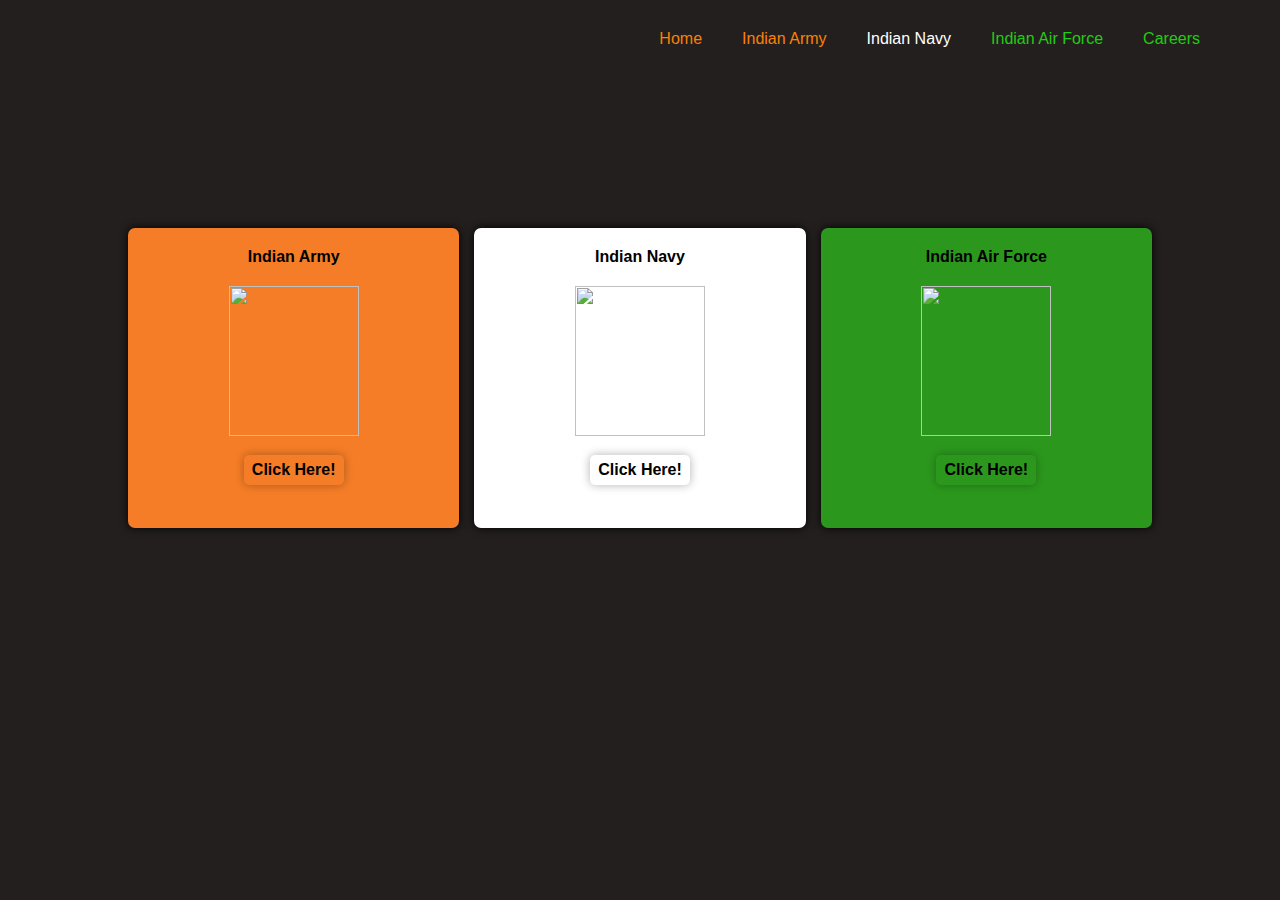
==== careers.html @ b2afea9c "initial commit" ====
<!DOCTYPE html>
<html lang="en">
<head>
    <meta charset="UTF-8">
    <meta http-equiv="X-UA-Compatible" content="IE=edge">
    <meta name="viewport" content="width=device-width, initial-scale=1.0">
    <title>Document</title>
    <link rel="stylesheet" href="../style.css">
</head>
<body id="career" >
   <nav>
        <ul class="nav" >
         <li><a href="./index.html" class="items1">Home</a></li>
         <li><a href="./indianArmy.html" class="items2">Indian Army</a></li>
         <li><a href="./indianNavy.html" class="items3">Indian Navy</a></li>
         <li><a href="./indianAir.html" class="items4">Indian Air Force</a></li>
         <li><a href="./careers.html" class="items5">Careers</a></li>
       </ul>
</nav>
    <div class="grids">
          <div class="arm armies1">
              <h5>Indian Army</h5>
              <img src="https://upload.wikimedia.org/wikipedia/commons/thumb/9/99/ADGPI_Indian_Army.svg/1280px-ADGPI_Indian_Army.svg.png" alt="">
              <div><a href="https://joinindianarmy.nic.in/Authentication.aspx">Click Here!</a></div>
          </div>
          <div class="arm armies2">
              <h5>Indian Navy</h5>
              <img src="https://upload.wikimedia.org/wikipedia/commons/thumb/9/96/Indian_Navy_Insignia.svg/225px-Indian_Navy_Insignia.svg.png" alt="">
              <div><a href="https://www.joinindiannavy.gov.in/">Click Here!</a></div>
          </div>
          <div class="arm armies3">
              <h5>Indian Air Force</h5>
              <img src="https://upload.wikimedia.org/wikipedia/commons/thumb/1/17/Badge_of_the_Indian_Air_Force.svg/330px-Badge_of_the_Indian_Air_Force.svg.png" alt="">
              <div><a href="https://indianairforce.nic.in/">Click Here!</a></div>
          </div>
    </div>
</body>
</html>
---- style.css ----
*{
    margin:0;
    padding:0;
    box-sizing: border-box;
   
    
}

/* -------home Section --------- */

#home{
    background: url("./images/indian-flag-2644512.png");
    background-size: cover;
}

.home{
    height:95vh;
    width:100%; 
}

.nav{
    display:flex;
    list-style: none;
    justify-content:flex-end;
    margin:30px 60px;

}

li>a{
    text-decoration: none;
    font-family: 'Poppins', sans-serif;
    margin:20px;
}

.items1{
    color:#fc8004;
}
.items2{
    color:#fc8004;
}
.items3{
    color:white;
}
.items4{
    color:#21cc12;
}
.items5{
    color:#21cc12;
}

/* --------Indian Army section----------- */

.heading{
    display:grid;
    grid-template-rows: 2;
    width:40%;
    margin:auto;
    margin-top:45vh;
    font-family: 'Poppins', sans-serif;
}
.heading>p{
    color:white;
    align-self: center;
}

#indianArmy{
    background: -webkit-linear-gradient(360deg, #fc8004,#ffffff,#f1a35b);/* Chrome 10-25, Safari 5.1-6 */         
    background: linear-gradient(360deg, #3b2f23,#ffffff,#3f3429);/* W3C, IE 10+/ Edge, Firefox 16+, Chrome 26+, Opera 12+, Safari 7+ */   
                                                                                                                                                                       
}

.army{
    height:500vh;
    width:100%;
    display:flex;
    flex-direction: column;
    margin-top:50px;
}

.flex{
    display:flex;
}

.content{
    width:70%;
    text-align:center;
    margin:auto;
    margin-top:10px;
    margin-bottom:30px;
    color:white;
    text-shadow: 0 0 10px rgba(248, 20, 4, 0.815);
}

.headingArm{
    text-align:center; 
    color:rgb(255, 102, 0);
    font-family: 'Poppins', sans-serif;
    letter-spacing: 2px;
    
}

.row{
    margin: 10px 25% 10px 25%;      
    text-align: center;
    color:#50885a;

  }
  .des{
      display: flex;
      flex-direction: column;
      margin:25px;
      width: 50%;
  }
  .des>h3{
    font-family: 'Poppins', sans-serif;
    letter-spacing: 1px;
    margin:10px;
  }
  .des>p{
    font-family: 'Poppins', sans-serif;
    text-shadow: 0 0 2px #080808;
    color:#fad611;
  }
  .first{
    height:200px;
    width:100px;
    margin-right: 30px;
    float: left; /*used to wrap text around an image*/
  }
  .second{
    height:200px;
    width:100px;
    margin-right: 130px;
    float: right;
  }

  .chf{
    height:250px;
    width:200px;
    margin-right: 80px;
    margin-top: 20px;
    float: left;
    box-shadow: 0 0 10px rgba(0, 0, 0, 0.4);
    border-radius:6px;
  }

  .container {
    
    margin: 0 auto;
    max-width: 1200px;
    padding: 0 1rem;
  }
  
  .responsive-image {  
    max-width: 100%;
  }
  .cell img {
    display: block;
    border-radius: 5px;
    box-shadow:0 0 10px rgba(0,0,0,.5);
  }
  @media screen and (min-width: 600px){
    .grid {
      display: flex;
      flex-wrap: wrap;
      flex-direction: row;
    }
    .cell {
      width:50%;
    }
  }
  @media screen and (min-width: 1000px){
    .cell {
      width:calc (100%/3);
    }
  }
  .cell {
    margin: 1rem;
  }
  
  @media screen and (min-width: 600px){
    .cell {
      width: calc(50% - 2rem);
    }
  }
  @media screen and (min-width: 1000px){
    .cell{
      width: calc(33.3333% - 2rem);
    }
  }

  /* --------Indian Navy Section------ */

  
#indianNavy{
  background: -webkit-linear-gradient(360deg, #4fa4b3,#ffffff,#4fa4b3);/* Chrome 10-25, Safari 5.1-6 */         
  background: linear-gradient(360deg,  #96dbe7,#ffffff,#96dbe7);/* W3C, IE 10+/ Edge, Firefox 16+, Chrome 26+, Opera 12+, Safari 7+ */   
                                                                                                                                                                     
}
.headingNav{
  text-align:center; 
  color:rgb(0, 162, 184);
  font-family: 'Poppins', sans-serif;
  letter-spacing: 2px;
  text-shadow: 0 0 10px rgba(255,255, 255,1);

}

.navy{
  
    height:500vh;
    width:100%;
    display:flex;
    flex-direction: column;
    margin-top:50px;

}

.desn{
  display: flex;
  flex-direction: column;
  margin:25px;
  width: 50%;
}
.desn>h3{
font-family: 'Poppins', sans-serif;
letter-spacing: 1px;
margin:10px;
color:#f2cd0c;
text-shadow: 0 0 2px rgba(0, 0, 0, 0.5);
}
.desn>p{
font-family: 'Poppins', sans-serif;
text-shadow: 0 0 2px rgb(0,0,0,0.4);
color:black;

}

/* ---------Indian Air Section-------- */

#indianAir{
  background: -webkit-linear-gradient(360deg, #535d5f,#ffffff,#4fa4b3);/* Chrome 10-25, Safari 5.1-6 */         
  background: linear-gradient(360deg,  #6e7374,#6e7374);/* W3C, IE 10+/ Edge, Firefox 16+, Chrome 26+, Opera 12+, Safari 7+ */   
}
.headingAir{
  text-align:center; 
  color:#001528;
  font-family: 'Poppins', sans-serif;
  letter-spacing: 2px;
  text-shadow: 0 0 4px white;

}
.contentA{
  width:70%;
  text-align:center;
  margin:auto;
  margin-top:10px;
  margin-bottom:30px;
  color:white;
  text-shadow: 0 0 5px rgba(255, 255, 255, 0.15);
}
.desa{
  display: flex;
  flex-direction: column;
  margin:25px;
  width: 50%;
}
.desa>h3{
font-family: 'Poppins', sans-serif;
letter-spacing: 1px;
margin:10px;
text-shadow: 0 0 2px #fafcfd;
color:#194766;

}
.desa>p{
font-family: 'Poppins', sans-serif;
color:#c5eef4;
text-shadow: 0 0 2px rgba(0, 0, 0, 0.5);

}

/* -------------careers------------ */

#career{
  height:95vh;
  width:100%;
  background:rgb(36, 31, 31);
}

.grids{
    display:grid;
    height:400px;
    width:80%;
    margin:auto;
    margin-top:20vh;
    grid-template-columns: 1fr 1fr 1fr;
    grid-gap:15px;
    
}

.arm{
  height:300px;
  border-radius:7px;
  box-shadow:0 0 8px rgba(0,0,0);
  text-align: center;
  
 

}

.arm>h5{
  margin-top:20px;
  font-size:16px;
  font-family: 'Poppins', sans-serif;
}

.arm>img{
  height:150px;
  width:130px;
  margin-top:20px;
}

.arm>div{
  display:flex;
  height:30px;
  width:100px;
  box-shadow: 0 0 10px rgba(0,0,0,0.3);
  margin: auto;
  margin-top:15px;
  border-radius: 5px;
  justify-content:center;
  align-items:center;
  
}
.arm>div>a{
  font-family: 'Poppins', sans-serif;
  text-decoration: none;
  font-weight: bold;
  color:black;
}

.armies1{
  background:#f57d27;
}
.armies2{
  background:white;
}
.armies3{
  background:#2b981d;
}
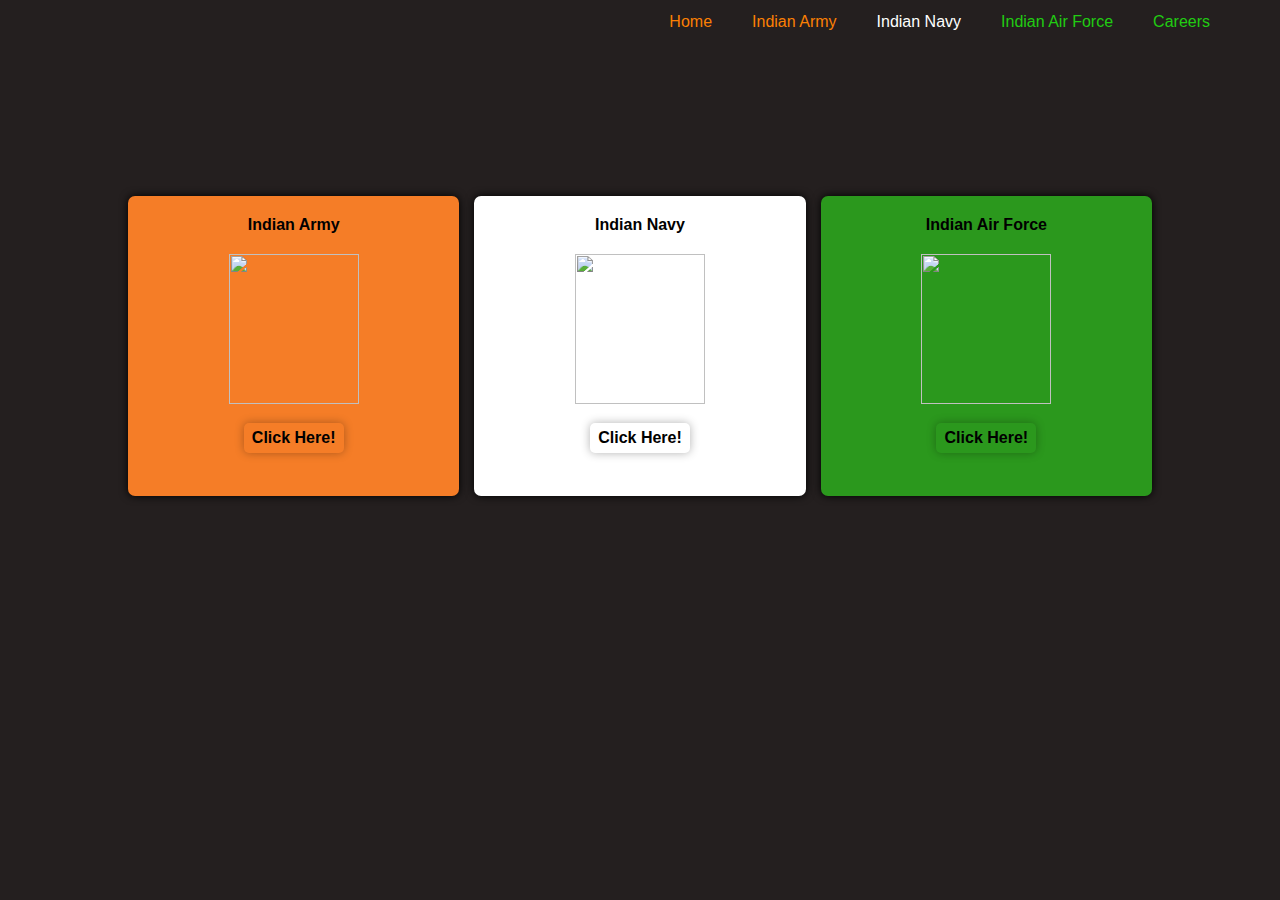
==== commit 2aa53e4a: "responsive done" ====
--- a/careers.html
+++ b/careers.html
@@ -5,18 +5,23 @@
     <meta http-equiv="X-UA-Compatible" content="IE=edge">
     <meta name="viewport" content="width=device-width, initial-scale=1.0">
     <title>Document</title>
-    <link rel="stylesheet" href="../style.css">
+    <link rel="stylesheet" href="./style.css">
+    <script src="https://kit.fontawesome.com/a31bdd6d95.js" crossorigin="anonymous"></script>
 </head>
 <body id="career" >
-   <nav>
-        <ul class="nav" >
-         <li><a href="./index.html" class="items1">Home</a></li>
-         <li><a href="./indianArmy.html" class="items2">Indian Army</a></li>
-         <li><a href="./indianNavy.html" class="items3">Indian Navy</a></li>
-         <li><a href="./indianAir.html" class="items4">Indian Air Force</a></li>
-         <li><a href="./careers.html" class="items5">Careers</a></li>
-       </ul>
-</nav>
+    <nav>
+        <i id="op" class="fa fa-bars open"></i>
+        <i id="cl" class="fa fa-times close"></i>
+             <ul id="show" class="nav" >
+               
+              <li><a href="./index.html" class="items1">Home</a></li>
+              <li><a href="./indianArmy.html" class="items2">Indian Army</a></li>
+              <li><a href="./indianNavy.html" class="items3">Indian Navy</a></li>
+              <li><a href="./indianAir.html" class="items4">Indian Air Force</a></li>
+              <li><a href="./careers.html" class="items5">Careers</a></li>
+              
+            </ul>
+    </nav>
     <div class="grids">
           <div class="arm armies1">
               <h5>Indian Army</h5>
@@ -34,5 +39,6 @@
               <div><a href="https://indianairforce.nic.in/">Click Here!</a></div>
           </div>
     </div>
+    <script src="./script.js"></script>
 </body>
 </html>--- a/style.css
+++ b/style.css
@@ -21,12 +21,15 @@
 .nav{
     display:flex;
     list-style: none;
+    flex-wrap: nowrap;
     justify-content:flex-end;
-    margin:30px 60px;
-
-}
+    margin:-15px 50px;
+
+}
+
 
 li>a{
+     
     text-decoration: none;
     font-family: 'Poppins', sans-serif;
     margin:20px;
@@ -48,20 +51,80 @@
     color:#21cc12;
 }
 
+.heading{
+  display:grid;
+  grid-template-rows: 1fr;
+  width:40%;
+  margin:auto;
+  margin-top:45vh;
+  font-family: 'Poppins', sans-serif;
+}
+.heading>p{
+  color:white;
+  align-self: center;
+}
+
+i{
+  position:relative;
+  visibility: hidden;
+  font-size:25px;
+  color:white;
+  text-shadow: 0 0 3px rgba(255, 255, 255);
+}
+#op{
+ 
+  margin-left: 10vw;
+  margin-top: 50px;
+  visibility: hidden;
+
+}
+
+#cl{
+   position: relative;
+   right:23px;
+   z-index:1;
+   
+}
+
+@media (max-width:920px){
+  .nav{
+    position: relative;
+    display:flex;
+    flex-direction:column;
+    align-items: center;
+    background-color:rgba(0, 0, 0, 0.4);
+    margin-left:0px;
+    margin-top:-75px;
+    left:-700px;
+    transition:all 0.5s ease-in-out;
+    transform: translateX(0) rotate(0deg);
+    /* transform: translateX(-490px) rotate(-50deg); */
+
+    
+  }
+  .nav>li{
+    margin:30px;
+
+  }
+  #op{
+    visibility:visible;
+  }
+
+   #home{
+     
+     background-size:510px 900px;
+   }
+
+   .heading{
+     margin-top:-10px;
+     width:70%;
+   }
+ 
+
+}
+
 /* --------Indian Army section----------- */
 
-.heading{
-    display:grid;
-    grid-template-rows: 2;
-    width:40%;
-    margin:auto;
-    margin-top:45vh;
-    font-family: 'Poppins', sans-serif;
-}
-.heading>p{
-    color:white;
-    align-self: center;
-}
 
 #indianArmy{
     background: -webkit-linear-gradient(360deg, #fc8004,#ffffff,#f1a35b);/* Chrome 10-25, Safari 5.1-6 */         
@@ -115,6 +178,9 @@
     font-family: 'Poppins', sans-serif;
     letter-spacing: 1px;
     margin:10px;
+    color:#516035;
+    text-shadow: 0 0 2px #ffffff;
+
   }
   .des>p{
     font-family: 'Poppins', sans-serif;
@@ -159,6 +225,42 @@
     border-radius: 5px;
     box-shadow:0 0 10px rgba(0,0,0,.5);
   }
+  @media (max-width:920px){
+    .army{
+      margin-top:-30vh;
+    }
+    .content{
+      width:90%;
+    }
+    .first{
+      position:relative;
+      right:70px;
+    }
+    .second{
+      position:relative;
+      right:50px;
+    }
+    .des{
+      position: relative;
+      left:30px;
+      bottom:200px;
+      width: 90%;
+
+    }
+    .row{
+      margin-bottom: -130px;
+    }
+    #ca{
+      width: 300px;
+      position: relative;
+      top:10px;
+      margin-left:-70px;
+      padding-bottom: 100px;
+
+
+    }
+   
+  }
   @media screen and (min-width: 600px){
     .grid {
       display: flex;
@@ -235,6 +337,36 @@
 color:black;
 
 }
+
+@media (max-width:920px){
+  .navy{
+    margin-top:-30vh;
+  }
+  .content{
+    width:90%;
+  }
+  .desn{
+    position: relative;
+    left:30px;
+    bottom:200px;
+    width: 90%;
+
+  }
+  .row{
+    margin-bottom: -130px;
+  }
+  #cn{
+    width: 300px;
+    position: relative;
+    top:10px;
+    margin-left:-70px;
+    padding-bottom: 100px;
+
+
+  }
+ 
+}
+
 
 /* ---------Indian Air Section-------- */
 
@@ -279,6 +411,30 @@
 text-shadow: 0 0 2px rgba(0, 0, 0, 0.5);
 
 }
+
+@media (max-width:920px){
+  .desa{
+    position: relative;
+    left:30px;
+    bottom:200px;
+    width: 90%;
+
+  }
+  .row{
+    margin-bottom: -130px;
+  }
+  #cai{
+    width: 300px;
+    position: relative;
+    top:10px;
+    margin-left:-70px;
+    padding-bottom: 100px;
+
+
+  }
+ 
+}
+
 
 /* -------------careers------------ */
 
@@ -351,3 +507,15 @@
 }
 
 
+@media (max-width:990px){
+  .grids{
+    grid-template-columns: 1fr;
+    margin-top:-30vh;
+  }
+.arm{
+  height:300px;
+}
+
+
+}
+
